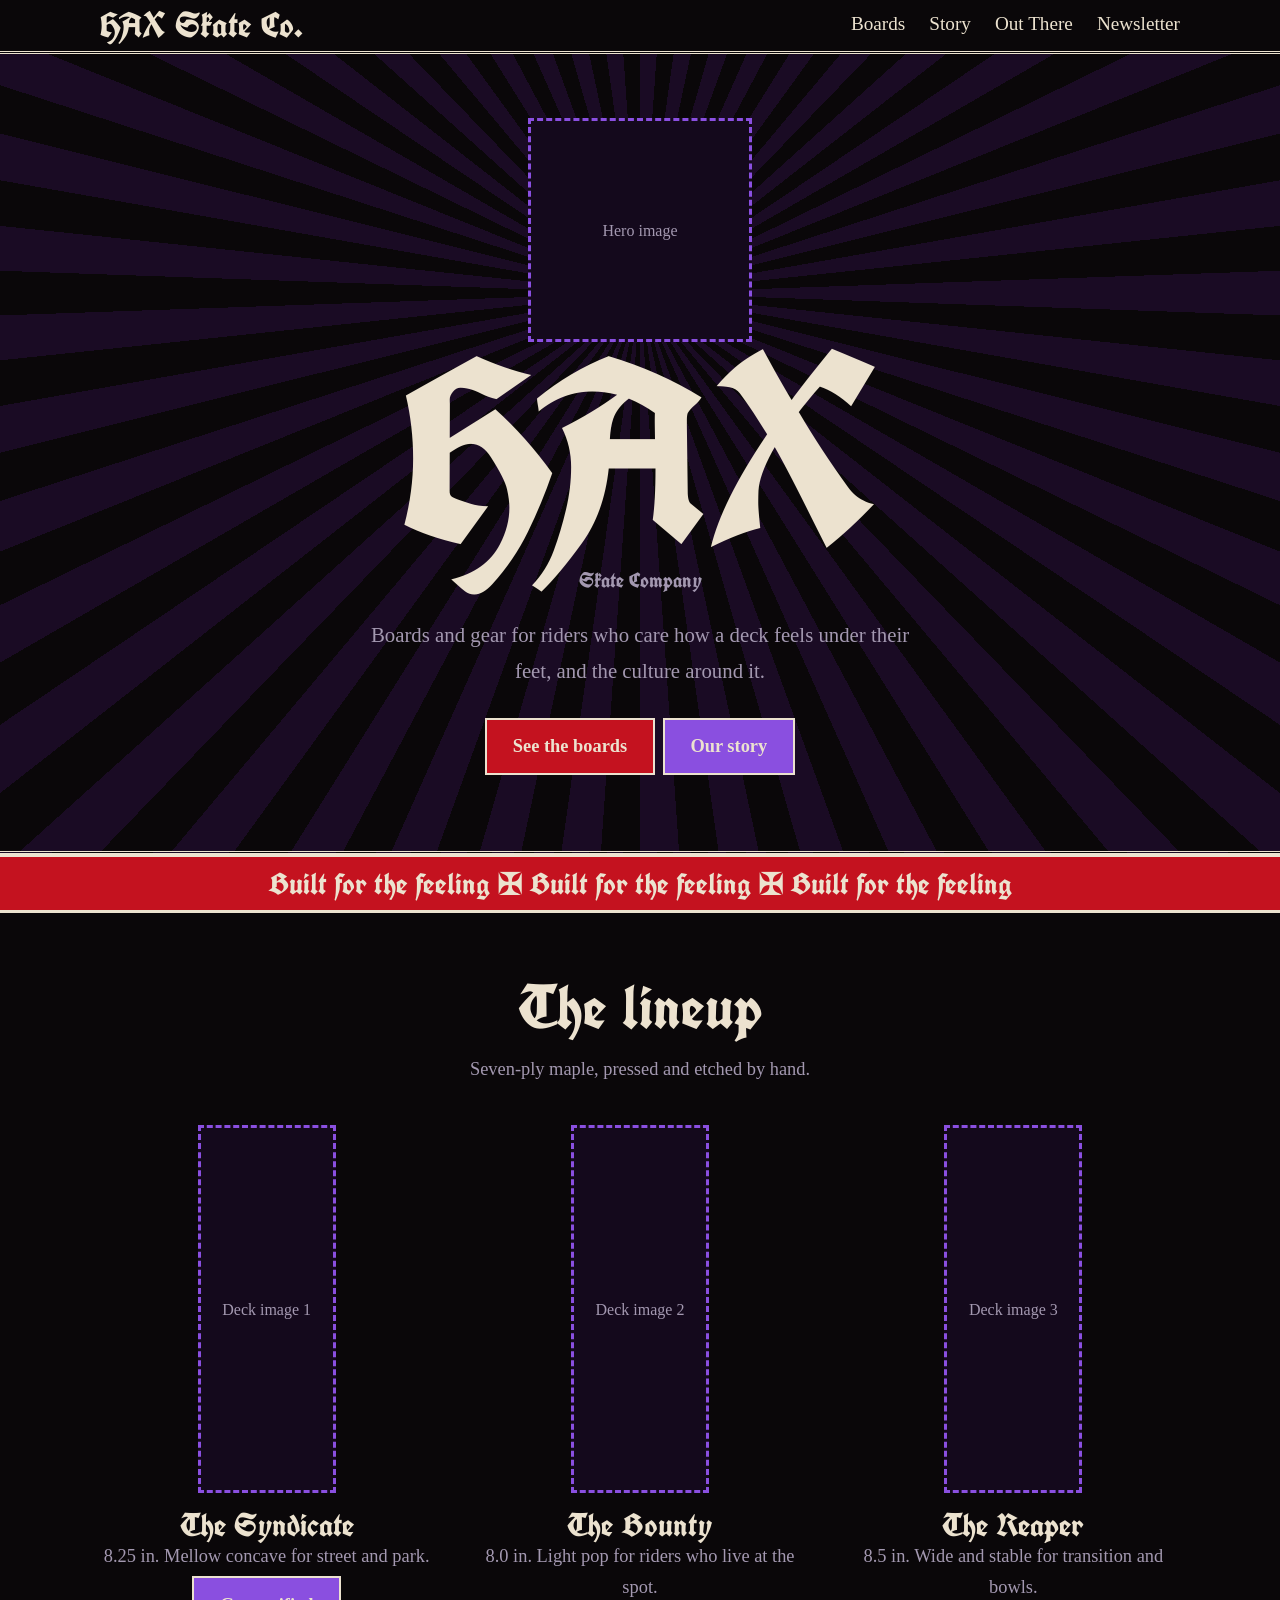
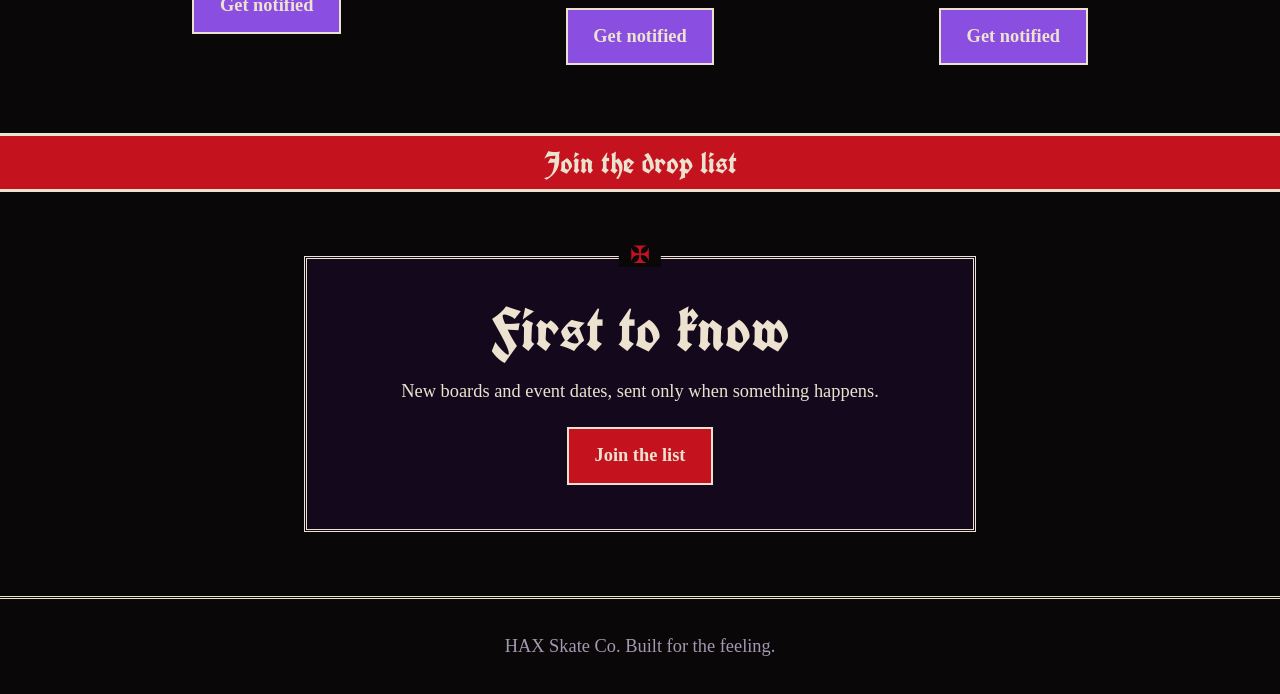
==== index.html @ efda4de0 "Add files via upload" ====
<!doctype html><html lang="en"><head><meta charset="utf-8"><meta name="viewport" content="width=device-width,initial-scale=1"><title>Built for the Feeling | HAX Skate Co.</title><meta name="description" content="HAX Skate Company makes skateboarding goods for riders who care about how a board feels and the culture around it."><link rel="preconnect" href="https://fonts.googleapis.com"><link rel="preconnect" href="https://fonts.gstatic.com" crossorigin><link href="https://fonts.googleapis.com/css2?family=IM+Fell+English:ital@0;1&family=UnifrakturCook:wght@700&display=swap" rel="stylesheet"><link rel="stylesheet" href="styles.css"></head><body><header><div class="wrap"><a class="logo" href="/">HAX Skate Co.</a><nav aria-label="Main"><a href="/boards">Boards</a><a href="/story">Story</a><a href="/out-there">Out There</a><a href="/newsletter">Newsletter</a></nav></div></header><main><div class="hero"><div class="slot crest-slot" data-slot="Hero image"><!-- Add: <img src="images/hero.png" alt="HAX crest"> --></div><h1>HAX</h1><p class="sub">Skate Company</p><p>Boards and gear for riders who care how a deck feels under their feet, and the culture around it.</p><a class="btn" href="/boards">See the boards</a><a class="btn alt" href="/story">Our story</a></div><div class="band">Built for the feeling &#10016; Built for the feeling &#10016; Built for the feeling</div><section><div class="wrap"><h2>The lineup</h2><p class="lead">Seven-ply maple, pressed and etched by hand.</p><div class="decks"><div class="deck"><div class="slot" data-slot="Deck image 1"><!-- Add: <img src="images/deck-1.png" alt="Deck 1"> --></div><h3>The Syndicate</h3><p>8.25 in. Mellow concave for street and park.</p><a class="btn alt" href="/newsletter">Get notified</a></div><div class="deck"><div class="slot" data-slot="Deck image 2"><!-- Add: <img src="images/deck-2.png" alt="Deck 2"> --></div><h3>The Bounty</h3><p>8.0 in. Light pop for riders who live at the spot.</p><a class="btn alt" href="/newsletter">Get notified</a></div><div class="deck"><div class="slot" data-slot="Deck image 3"><!-- Add: <img src="images/deck-3.png" alt="Deck 3"> --></div><h3>The Reaper</h3><p>8.5 in. Wide and stable for transition and bowls.</p><a class="btn alt" href="/newsletter">Get notified</a></div></div></div></section><div class="band">Join the drop list</div><section><div class="wrap"><div class="frame"><h2>First to know</h2><p>New boards and event dates, sent only when something happens.</p><a class="btn" href="/newsletter">Join the list</a></div></div></section></main><footer><div class="wrap">HAX Skate Co. Built for the feeling.</div></footer></body></html>
---- styles.css ----
:root{--ink:#0a0709;--plate:#14091c;--bone:#ece2cf;--ash:#a398b0;--v:#8a4fe0;--red:#c4121f}
*{box-sizing:border-box;margin:0}
body{background:var(--ink);color:var(--bone);font:1.15rem/1.7 "IM Fell English",Georgia,serif}
h1,h2,h3,.logo,.band,.sub{font-family:"UnifrakturCook","IM Fell English",serif;font-weight:700;line-height:1}
a{color:var(--bone)}a:focus-visible,button:focus-visible,input:focus-visible{outline:3px solid var(--v);outline-offset:3px}
.wrap{max-width:70rem;margin:0 auto;padding:0 1.25rem}
header{border-bottom:3px double var(--bone);background:var(--ink);position:sticky;top:0;z-index:5}
header .wrap{display:flex;flex-wrap:wrap;align-items:center;justify-content:space-between;gap:.4rem 1.5rem;padding-top:.5rem;padding-bottom:.5rem}
.logo{font-size:2.2rem;text-decoration:none}
nav{display:flex;flex-wrap:wrap;gap:.2rem 1.5rem;font-size:1.2rem}
nav a{text-decoration:none;border-bottom:2px solid transparent}nav a:hover,nav a[aria-current]{border-bottom-color:var(--v)}
.hero{text-align:center;padding:4rem 1rem 4.5rem;border-bottom:3px double var(--bone);background:repeating-conic-gradient(from 0deg at 50% 30%,#1a0b24 0 4deg,var(--ink) 4deg 8deg)}
.crest-slot{width:min(14rem,48vw);aspect-ratio:1;margin:0 auto}
.hero h1{font-size:clamp(5.5rem,27vw,16rem);line-height:.8;margin:.5rem 0 1rem}
.hero.small h1{font-size:clamp(3.5rem,14vw,7rem);line-height:.95}
.sub{font-size:clamp(1.5rem,4.5vw,2.6rem);color:var(--v)}
.hero p{max-width:34rem;margin:1rem auto 1.6rem;color:var(--ash);font-size:1.3rem}
.band{background:var(--red);color:var(--bone);border-block:3px solid var(--bone);padding:.7rem 1rem;text-align:center;font-size:clamp(1.2rem,3.5vw,1.9rem)}
section{padding:4rem 0}
h2{font-size:clamp(2.4rem,6vw,3.8rem);margin-bottom:1rem;text-align:center}
.lead{max-width:38rem;margin:0 auto 2.5rem;text-align:center;color:var(--ash)}
.btn{display:inline-block;padding:.7rem 1.6rem;margin:.25rem;border:2px solid var(--bone);background:var(--red);color:var(--bone);font:inherit;font-weight:700;text-decoration:none;cursor:pointer;border-radius:0}
.btn:hover{background:var(--bone);color:var(--ink)}.btn.alt{background:var(--v)}.btn.alt:hover{background:var(--bone);color:var(--ink)}
.decks{display:grid;grid-template-columns:repeat(auto-fit,minmax(14rem,1fr));gap:2.5rem}
.deck{text-align:center}.deck .slot{height:23rem;aspect-ratio:9/24;max-width:100%;margin:0 auto}
.deck h3{font-size:2rem;margin-top:1rem}.deck p{color:var(--ash)}
.frame{position:relative;border:3px double var(--bone);padding:2.5rem 1.5rem;background:var(--plate);max-width:42rem;margin:0 auto;text-align:center}
.frame::before{content:"\2720";position:absolute;top:-1rem;left:50%;transform:translateX(-50%);background:var(--ink);padding:0 .7rem;color:var(--red);font-size:1.5rem;line-height:1}
.frame p{margin-bottom:1rem}.meta{color:var(--v);font-style:italic}
.list{display:grid;gap:1.5rem;grid-template-columns:repeat(auto-fit,minmax(16rem,1fr))}
.list .frame{padding:2rem 1.2rem}.list h3{font-size:1.9rem;margin-bottom:.4rem}
form{display:flex;flex-wrap:wrap;gap:.75rem;justify-content:center;margin-top:1.2rem}
input{flex:1 1 14rem;padding:.7rem;border:2px solid var(--bone);background:var(--ink);color:var(--bone);font:inherit;border-radius:0}
#msg{margin-top:1rem;min-height:1.7rem}
footer{border-top:3px double var(--bone);padding:2rem 0;text-align:center;color:var(--ash)}
.slot{border:3px dashed var(--v);background:var(--plate);display:flex;align-items:center;justify-content:center;color:var(--ash);text-align:center;font-size:1rem;overflow:hidden}
.slot:empty::before{content:attr(data-slot)}
.slot img{width:100%;height:100%;object-fit:contain;display:block}
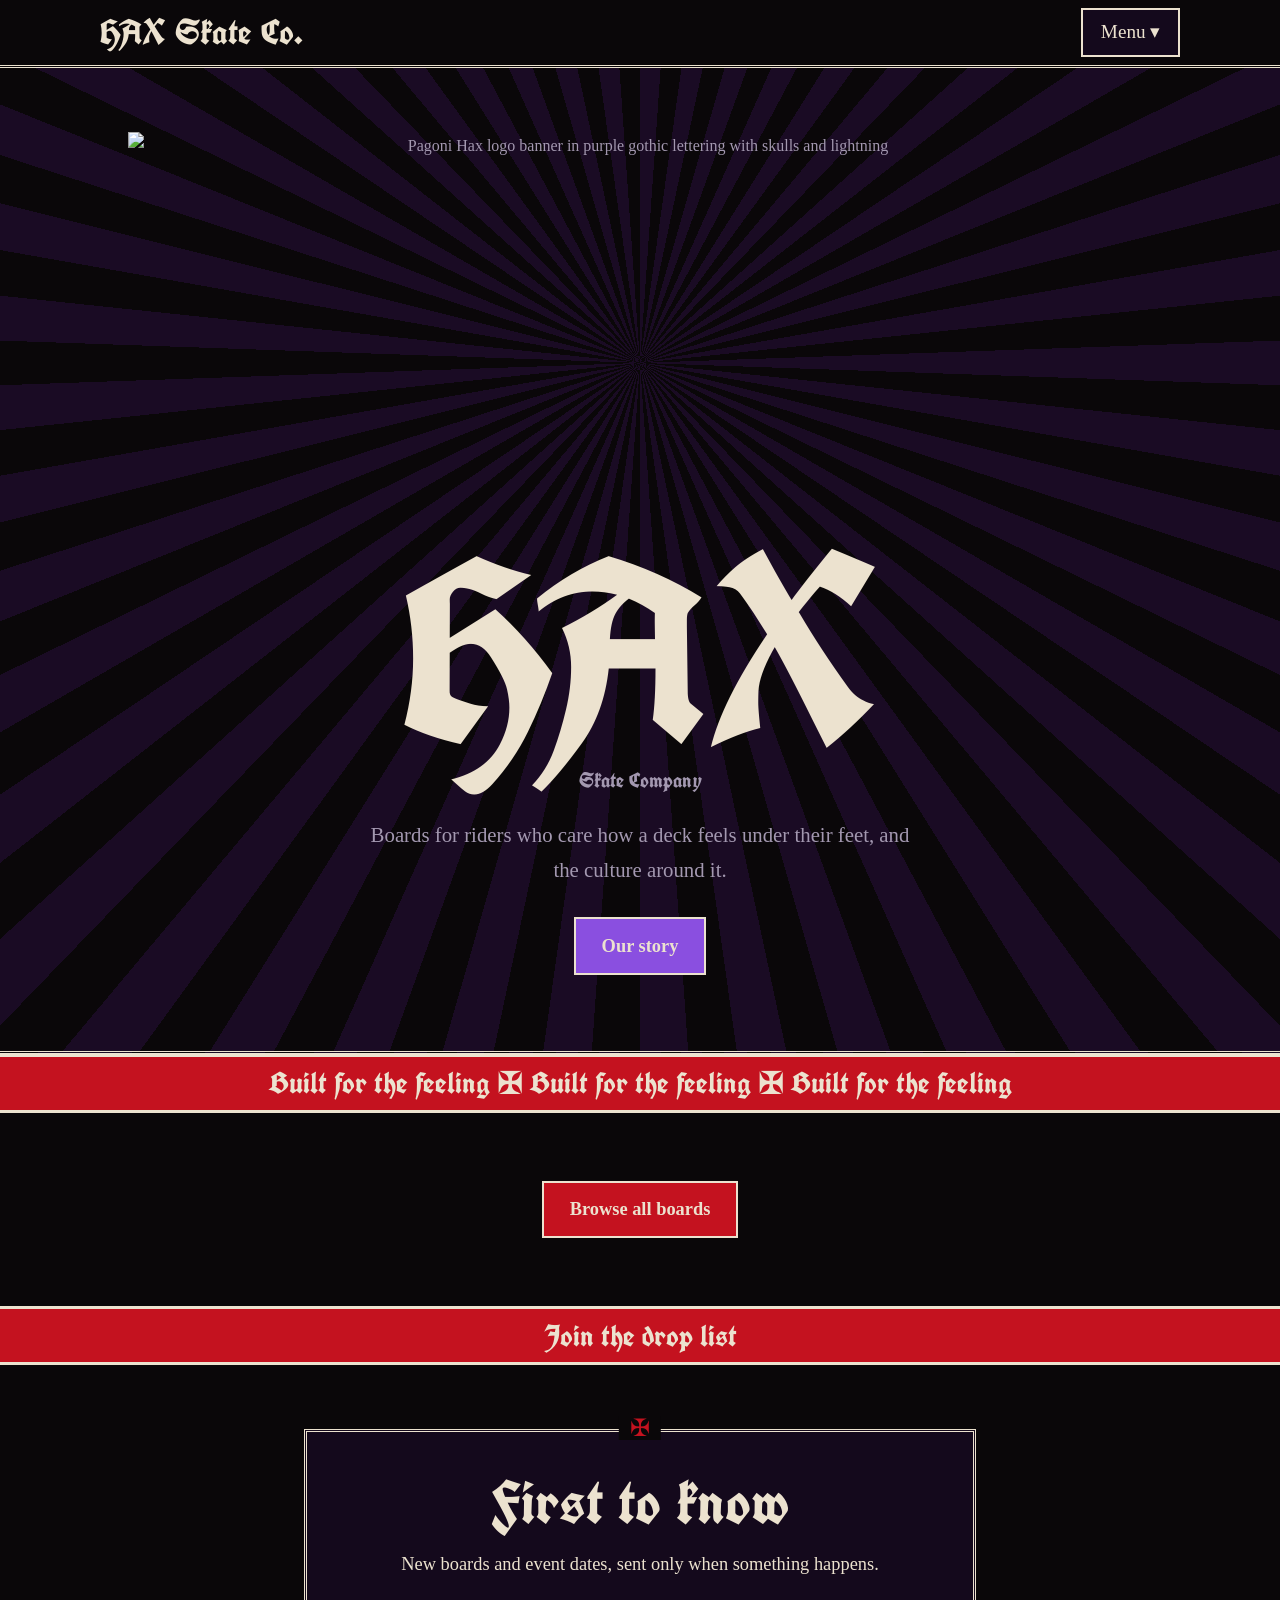
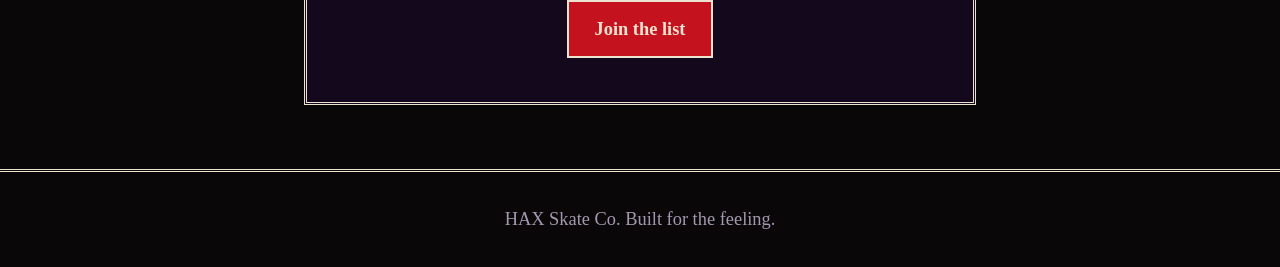
==== commit 3a8bcb7d: "Add files via upload" ====
--- a/index.html
+++ b/index.html
@@ -1 +1 @@
-<!doctype html><html lang="en"><head><meta charset="utf-8"><meta name="viewport" content="width=device-width,initial-scale=1"><title>Built for the Feeling | HAX Skate Co.</title><meta name="description" content="HAX Skate Company makes skateboarding goods for riders who care about how a board feels and the culture around it."><link rel="preconnect" href="https://fonts.googleapis.com"><link rel="preconnect" href="https://fonts.gstatic.com" crossorigin><link href="https://fonts.googleapis.com/css2?family=IM+Fell+English:ital@0;1&family=UnifrakturCook:wght@700&display=swap" rel="stylesheet"><link rel="stylesheet" href="styles.css"></head><body><header><div class="wrap"><a class="logo" href="/">HAX Skate Co.</a><nav aria-label="Main"><a href="/boards">Boards</a><a href="/story">Story</a><a href="/out-there">Out There</a><a href="/newsletter">Newsletter</a></nav></div></header><main><div class="hero"><div class="slot crest-slot" data-slot="Hero image"><!-- Add: <img src="images/hero.png" alt="HAX crest"> --></div><h1>HAX</h1><p class="sub">Skate Company</p><p>Boards and gear for riders who care how a deck feels under their feet, and the culture around it.</p><a class="btn" href="/boards">See the boards</a><a class="btn alt" href="/story">Our story</a></div><div class="band">Built for the feeling &#10016; Built for the feeling &#10016; Built for the feeling</div><section><div class="wrap"><h2>The lineup</h2><p class="lead">Seven-ply maple, pressed and etched by hand.</p><div class="decks"><div class="deck"><div class="slot" data-slot="Deck image 1"><!-- Add: <img src="images/deck-1.png" alt="Deck 1"> --></div><h3>The Syndicate</h3><p>8.25 in. Mellow concave for street and park.</p><a class="btn alt" href="/newsletter">Get notified</a></div><div class="deck"><div class="slot" data-slot="Deck image 2"><!-- Add: <img src="images/deck-2.png" alt="Deck 2"> --></div><h3>The Bounty</h3><p>8.0 in. Light pop for riders who live at the spot.</p><a class="btn alt" href="/newsletter">Get notified</a></div><div class="deck"><div class="slot" data-slot="Deck image 3"><!-- Add: <img src="images/deck-3.png" alt="Deck 3"> --></div><h3>The Reaper</h3><p>8.5 in. Wide and stable for transition and bowls.</p><a class="btn alt" href="/newsletter">Get notified</a></div></div></div></section><div class="band">Join the drop list</div><section><div class="wrap"><div class="frame"><h2>First to know</h2><p>New boards and event dates, sent only when something happens.</p><a class="btn" href="/newsletter">Join the list</a></div></div></section></main><footer><div class="wrap">HAX Skate Co. Built for the feeling.</div></footer></body></html>+<!doctype html><html lang="en"><head><meta charset="utf-8"><meta name="viewport" content="width=device-width,initial-scale=1"><title>Built for the Feeling | HAX Skate Co.</title><meta name="description" content="HAX Skate Company makes skateboards for riders who care about how a board feels and the culture around it."><link rel="preconnect" href="https://fonts.googleapis.com"><link rel="preconnect" href="https://fonts.gstatic.com" crossorigin><link href="https://fonts.googleapis.com/css2?family=IM+Fell+English:ital@0;1&family=UnifrakturCook:wght@700&display=swap" rel="stylesheet"><link rel="stylesheet" href="styles.css"></head><body><header><div class="wrap"><a class="logo" href="/">HAX Skate Co.</a><details class="menu"><summary>Menu</summary><nav aria-label="Main"><a href="/" aria-current="page">Home</a><a href="/boards">Boards</a><a href="/story">Story</a><a href="/out-there">Out There</a><a href="/newsletter">Newsletter</a></nav></details></div></header><main><div class="hero"><div class="slot hero-slot"><img src="images/hero.jpg" alt="Pagoni Hax logo banner in purple gothic lettering with skulls and lightning"></div><h1>HAX</h1><p class="sub">Skate Company</p><p>Boards for riders who care how a deck feels under their feet, and the culture around it.</p><a class="btn alt" href="/story">Our story</a></div><div class="band">Built for the feeling &#10016; Built for the feeling &#10016; Built for the feeling</div><section><div class="wrap center"><a class="btn" href="/boards">Browse all boards</a></div></section><div class="band">Join the drop list</div><section><div class="wrap"><div class="frame"><h2>First to know</h2><p>New boards and event dates, sent only when something happens.</p><a class="btn" href="/newsletter">Join the list</a></div></div></section></main><footer><div class="wrap">HAX Skate Co. Built for the feeling.</div></footer></body></html>
--- a/styles.css
+++ b/styles.css
@@ -36,3 +36,17 @@
 .slot{border:3px dashed var(--v);background:var(--plate);display:flex;align-items:center;justify-content:center;color:var(--ash);text-align:center;font-size:1rem;overflow:hidden}
 .slot:empty::before{content:attr(data-slot)}
 .slot img{width:100%;height:100%;object-fit:contain;display:block}
+.slot:has(img){border:0;background:none}
+.center{text-align:center}
+.menu{position:relative}
+.menu summary{list-style:none;cursor:pointer;border:2px solid var(--bone);background:var(--plate);padding:.4rem 1.1rem;font-size:1.2rem}
+.menu summary::-webkit-details-marker{display:none}
+.menu summary::after{content:" \25BE"}.menu[open] summary::after{content:" \25B4"}
+.menu summary:focus-visible{outline:3px solid var(--v);outline-offset:3px}
+.menu nav{position:absolute;right:0;top:calc(100% + .5rem);min-width:13rem;flex-direction:column;flex-wrap:nowrap;gap:0;background:var(--plate);border:3px double var(--bone);z-index:10}
+.menu nav a{padding:.7rem 1.1rem;border-bottom:1px solid var(--v);border-left:4px solid transparent}
+.menu nav a:last-child{border-bottom:0}
+.menu nav a:hover,.menu nav a[aria-current]{border-left-color:var(--red);background:var(--ink);border-bottom-color:var(--v)}
+.decks+.frame{margin-top:3.5rem}
+.hero-slot{width:min(64rem,100%);aspect-ratio:1983/793;margin:0 auto}
+.hero-slot img{mix-blend-mode:lighten}
